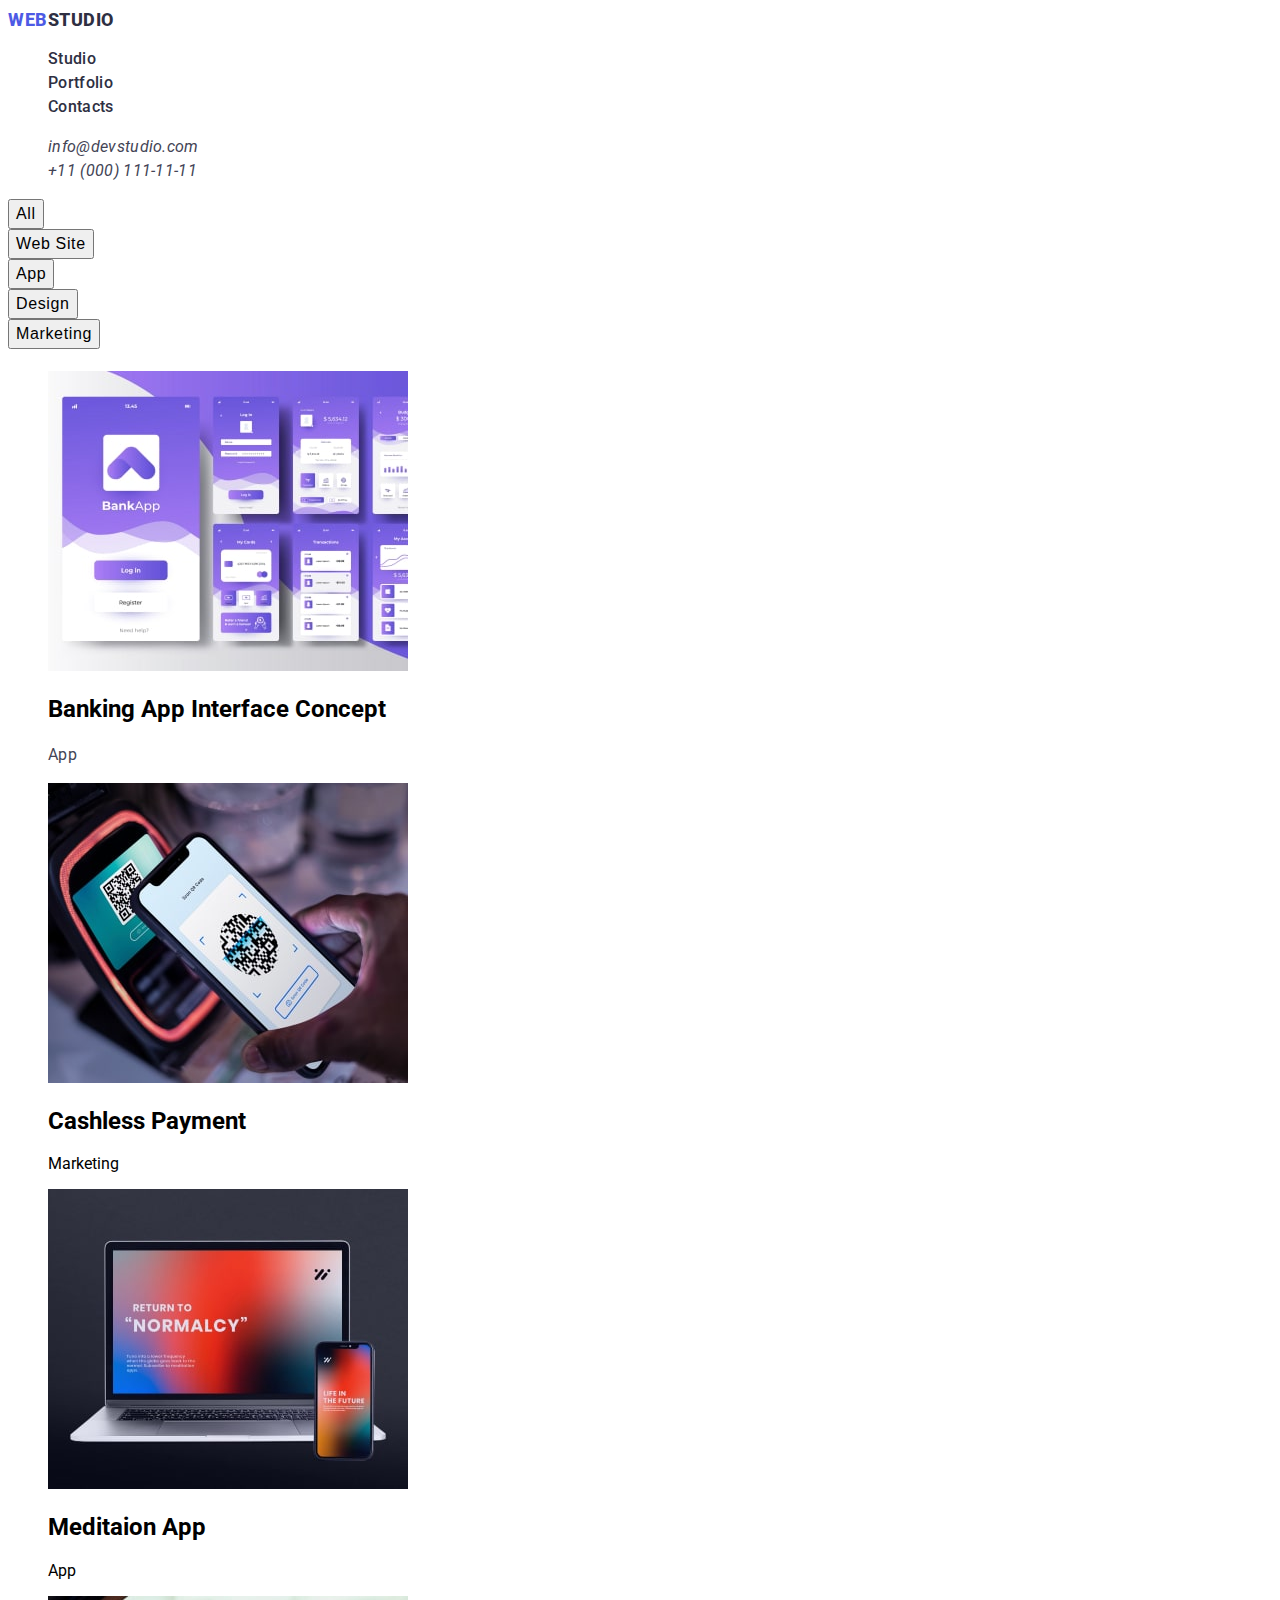
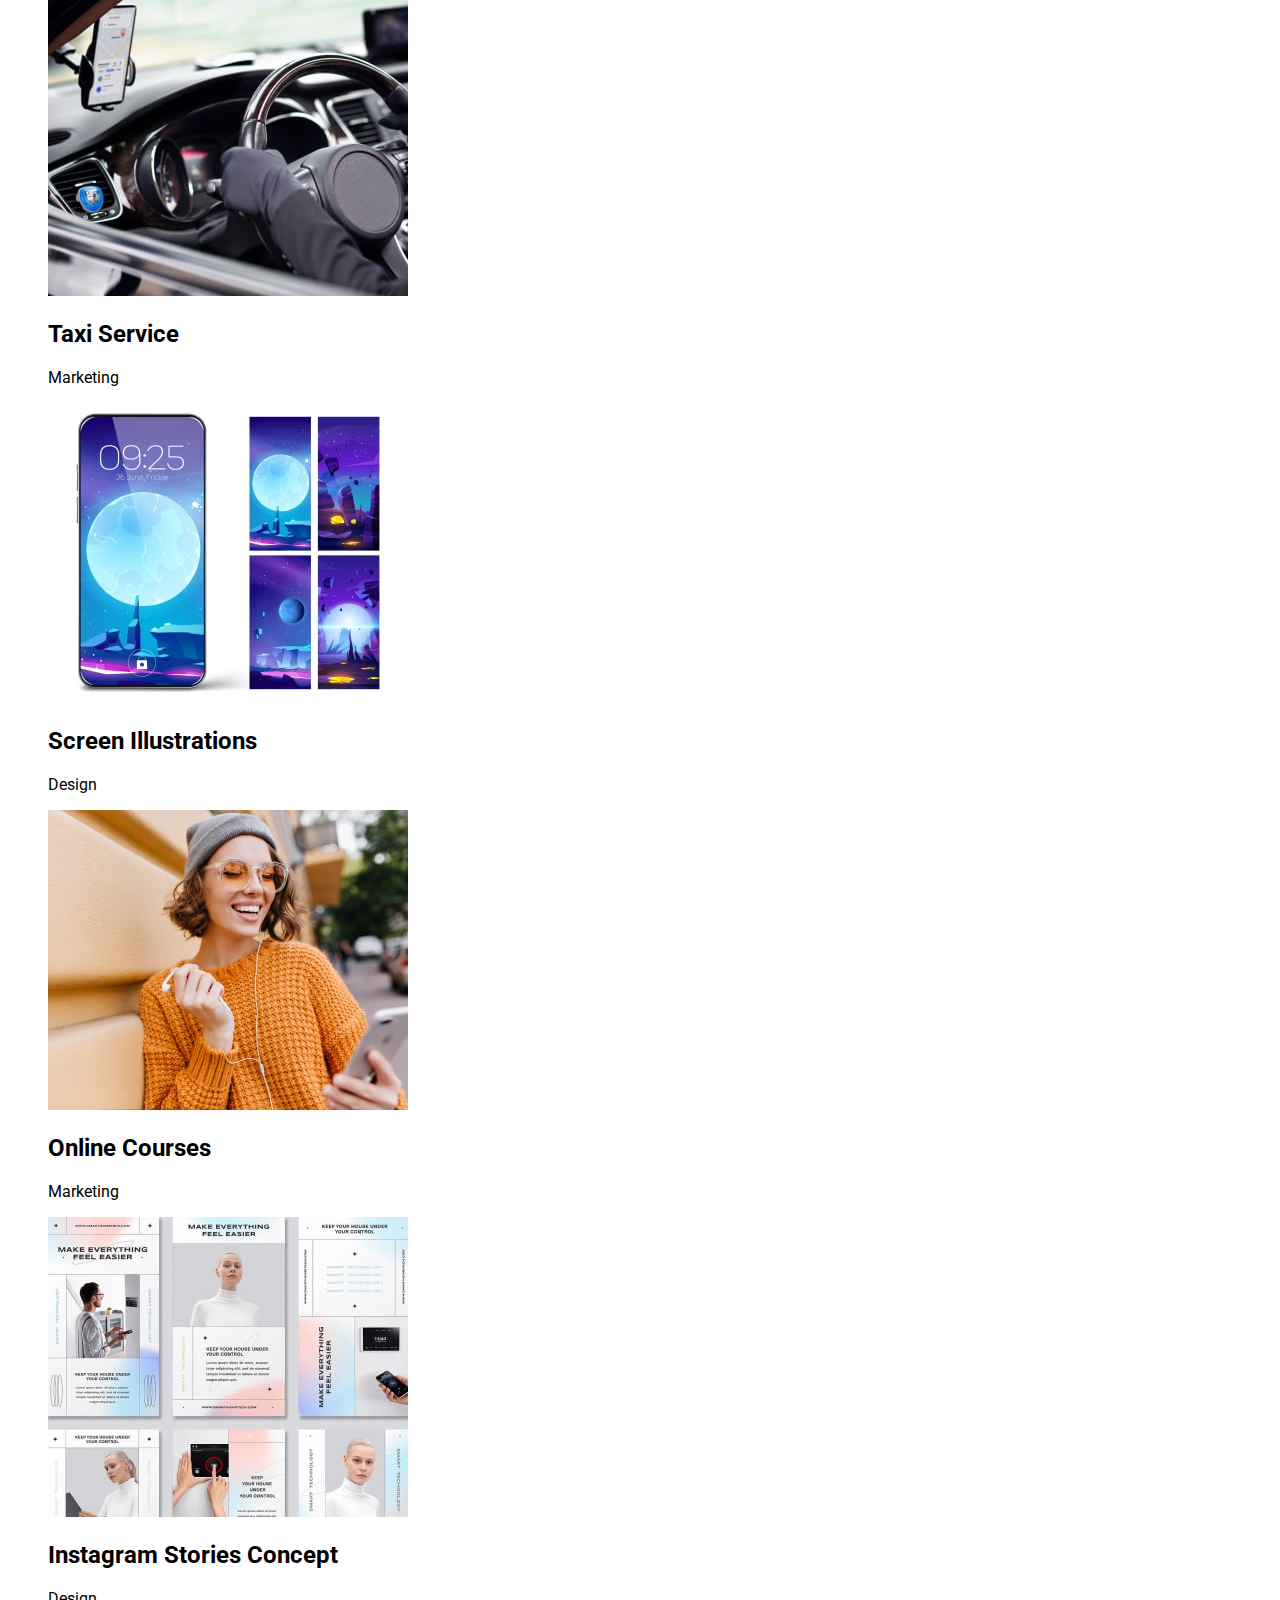
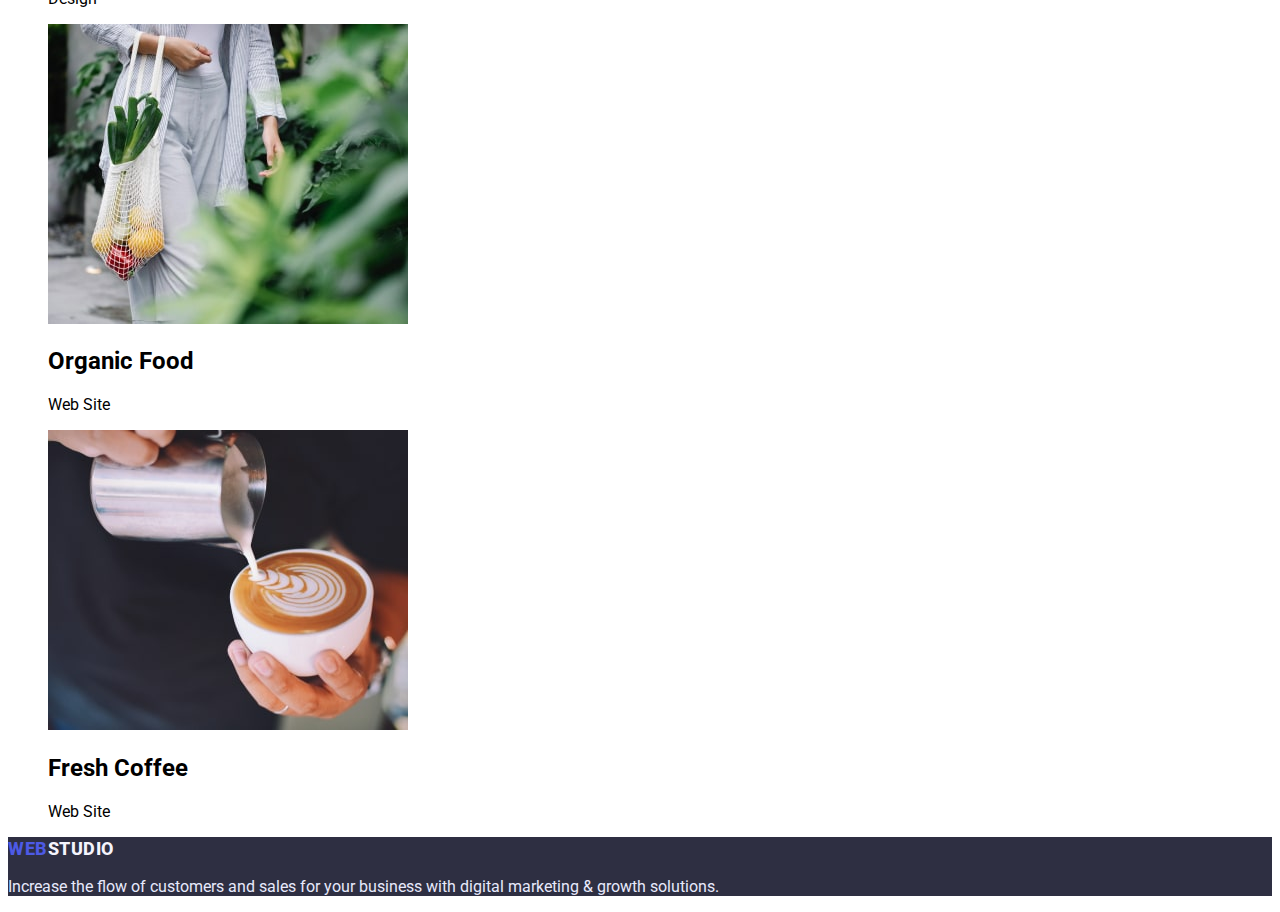
==== portfolio.html @ 5504e8b0 "portfolio-css" ====
<!DOCTYPE html>
<html lang="en">
<head>
    <meta charset="UTF-8">
    <meta http-equiv="X-UA-Compatible" content="IE=edge">
    <meta name="viewport" content="width=device-width, initial-scale=1.0">
    <title>WebStudio</title>
    <link rel="preconnect" href="https://fonts.googleapis.com">
<link rel="preconnect" href="https://fonts.gstatic.com" crossorigin>
<link href="https://fonts.googleapis.com/css2?family=Raleway:wght@800&family=Roboto:wght@400;500;700;900&display=swap" rel="stylesheet">
    <link rel="stylesheet" href="./css/styles.css">
</head>
<body>
    <!-- Header -->
    <header class="page-header">
        <nav class="page-nav">
            <a href="./index.html" class="logo"><span class="accent">Web</span>Studio</a>
        <ul class="menu list">
            <li class="menu-item">
                <a class="menu-link link" href="./index.html">Studio</a>
            </li>
            <li class="menu-item">
                <a class="menu-link link" href="">Portfolio</a>
            </li>
            <li class="menu-item">
                <a class="menu-link link" href="">Contacts</a>
            </li>
        </ul>
        </nav>
        <address>
        <ul class="list">
            <li><a class="contact-email link" href="mailto:info@devstudio.com">info@devstudio.com</a></li>
            <li><a class="contact-phone link" href="tel:+110001111111">+11 (000) 111-11-11</a></li>
        </ul>
      </address>
    </header>
    <main>
    <section>
        
    <button class="modal-btn" type="button">All</button>
    <button class="modal-btn" type="button">Web Site</button>
    <button class="modal-btn" type="button">App</button>
    <button class="modal-btn" type="button">Design</button>
    <button class="modal-btn" type="button">Marketing</button>
    <h1></h1>
    </section>
    <section>
        <ul class="list">
            <li><img src="./images/services/banking-app.jpg" alt="app"
                 width="360"
                 height="300">
                <h2>Banking App Interface Concept</h2>
            <p class="section-description">App</p></li>
            <li><img src="./images/services/cashless-payment.jpg" alt="cashless-payment"
                 width="360"
                 height="300">
                <h2>Cashless Payment</h2>
            <p>Marketing</p></li>
            <li><img src="./images/services/meditaion-app.jpg" alt="meditaion-app"
                 width="360"
                 height="300">
                <h2>Meditaion App</h2>
            <p>App</p></li>
            <li><img src="./images/services/taxi-service.jpg" alt="taxi-service"
                 width="360"
                 height="300">
                <h2>Taxi Service</h2>
            <p>Marketing</p></li>
            <li><img src="./images/services/screen.jpg" alt="screen"
                 width="360"
                 height="300">
                <h2>Screen Illustrations</h2>
            <p>Design</p></li>
            <li><img src="./images/services/online-courses.jpg" alt="online-courses"
                 width="360"
                 height="300">
                <h2>Online Courses</h2>
            <p>Marketing</p></li>
            <li><img src="./images/services/instagram.jpg" alt="instagram"
                 width="360"
                 height="300">
                <h2>Instagram Stories Concept</h2>
            <p>Design</p></li>
            <li><img src="./images/services/organic-food.jpg" alt="organic-food"
                 width="360"
                 height="300">
                <h2>Organic Food</h2>
            <p>Web Site</p></li>
            <li><img src="./images/services/fresh-coffee.jpg" alt="fresh-coffee"
                 width="360"
                 height="300">
                <h2>Fresh Coffee</h2>
            <p>Web Site</p></li>
        </ul>
    </section>
  </main>
  <footer class="suptitle-theme-dark">
    <a href="./index.html" class="logo web"><span class="accent">Web</span>Studio</a>
    <p class="text">Increase the flow of customers and sales for your business with digital marketing & growth solutions.</p>
</footer>
</body>
</html>
---- css/styles.css ----
.list {
    list-style: none;

}

.link {
    text-decoration: none;
}

body {
    font-family: 'Roboto', sans-serif;
}

.logo {
    text-decoration: none;
    font-family: 'Raleway' sans-serif;
    font-weight: 800;
    font-size: 18px;
    line-height: 1.3;
    display: flex;
    align-items: center;
    letter-spacing: 0.03em;
    text-transform: uppercase;
    color: #2E2F42;;
    }

    .accent {
        text-decoration: none;
        font-family: 'Raleway' sans-serif;
        font-weight: 800;
        font-size: 18px;
        line-height: 1.3;
        display: flex;
        align-items: center;
        letter-spacing: 0.03em;
        text-transform: uppercase;
        color: #4D5AE5;
        
    }

    .web {
        text-decoration: none;
        font-family: 'Raleway' sans-serif;
        font-weight: 800;
        font-size: 18px;
        line-height: 1.3;
        display: flex;
        align-items: center;
        letter-spacing: 0.03em;
        text-transform: uppercase;
        color: #F4F4FD;
    }

    .text {
        color: #E7E9FC;
    }

    .hero {
        color:#FFFFFF
    }

    .suptitle-theme-dark {
        background-color: #2E2F42;;
    }

/* =============COMPONENTS================= */

.modal-btn {
font-family: 'Roboto' sans-serif;
font-weight: 500;
font-size: 16px;
line-height: 1.5;
display: flex;
align-items: center;
text-align: center;
letter-spacing: 0.04em;
cursor: pointer;
}

.modal-btn:hover,
.modal-btn:focus {
    background-color: #4D5AE5;
    color: #FFFFFF;
}

/* ================/COMPONENTS==================== */

/* ===============HEADER============== */

.menu-link {
font-weight: 500;
font-size: 16px;
line-height: 1.5;
letter-spacing: 0.02em;
color: #2E2F42;
}

.contact-email,
.contact-phone {
    font-weight: 400;
    font-size: 16px;
    line-height: 1.5;
    letter-spacing: 0.02em;
    color: #434455;
    }

   

    /* ============ /HEADER============ */

/* =================HERO=============== */

    .main-title {
font-weight: 700;
font-size: 56px;
line-height: 1.07;
letter-spacing: 0.02em;
    }

    /* ================= /HERO================ */

    /* =============OUR QUALITIES============== */

.section-description {
font-size: 16px;
line-height: 1.5;
letter-spacing: 0.02em;
color: #434455;
}
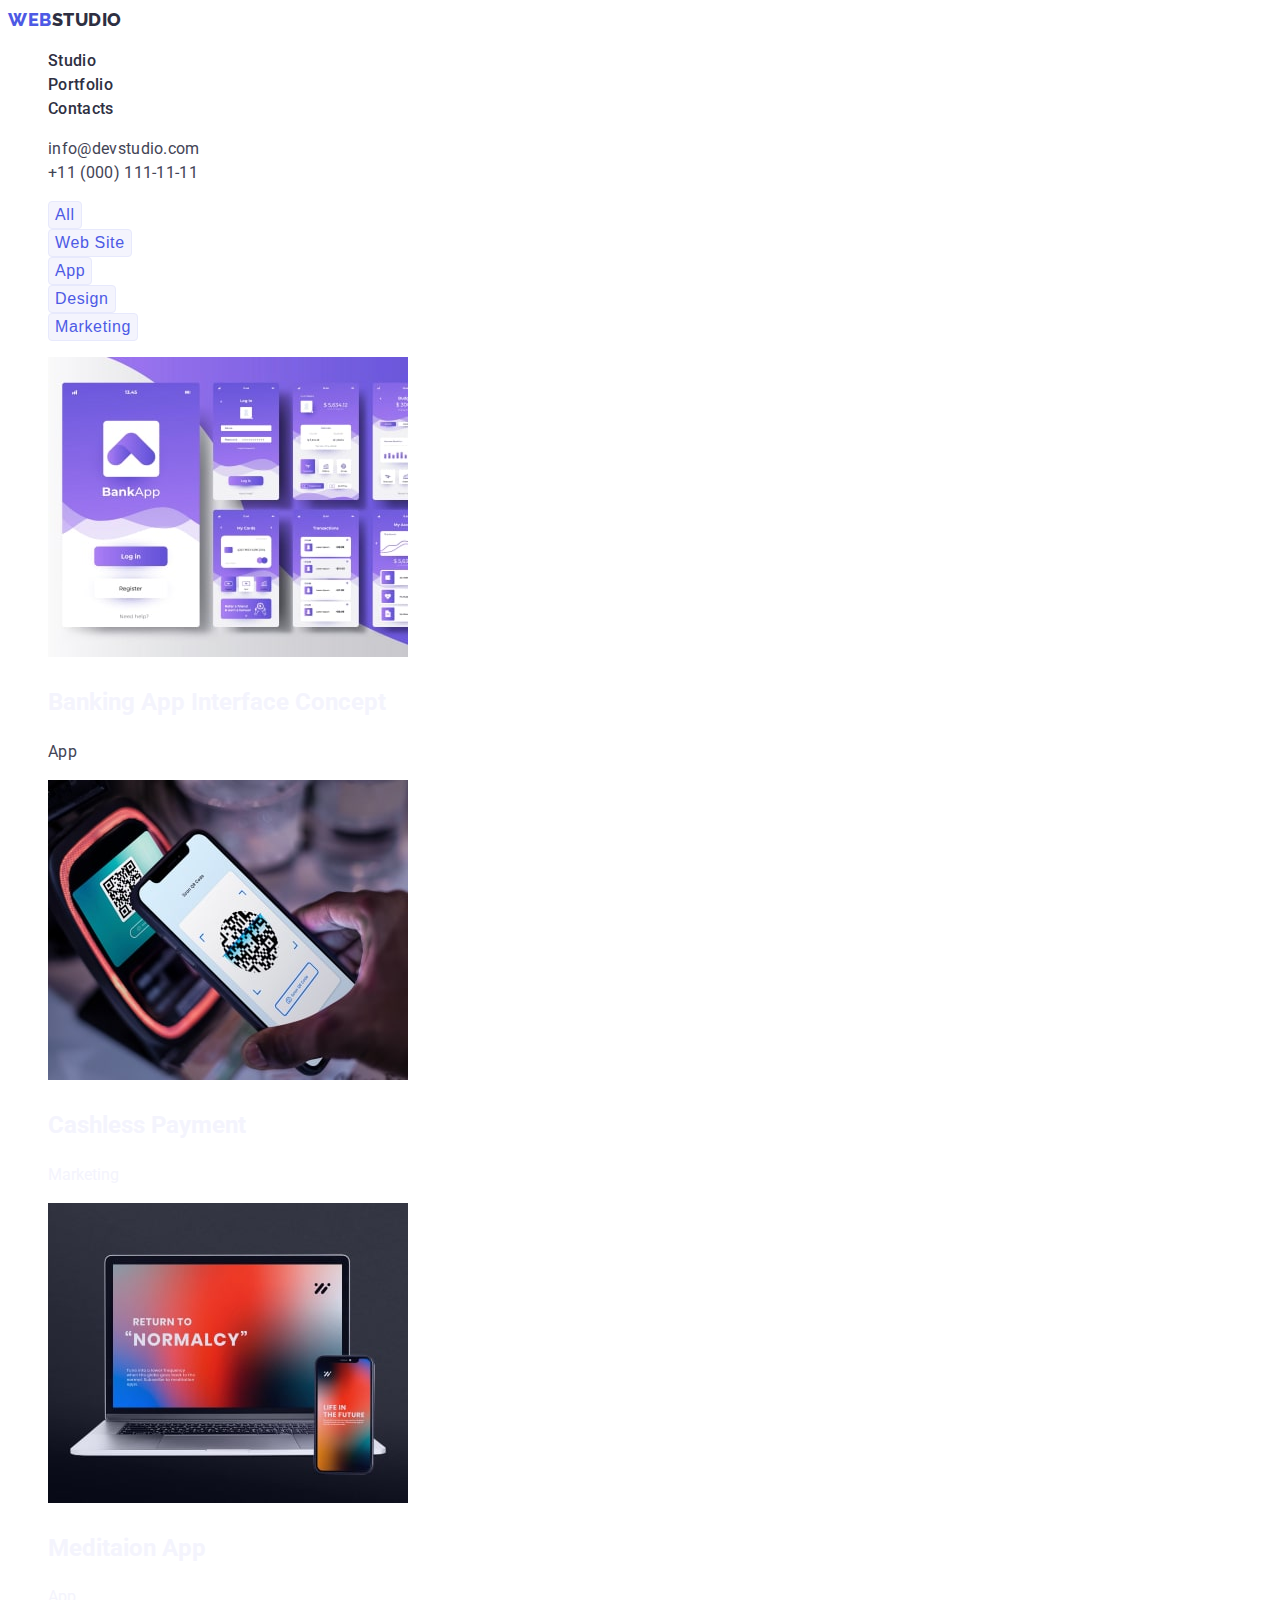
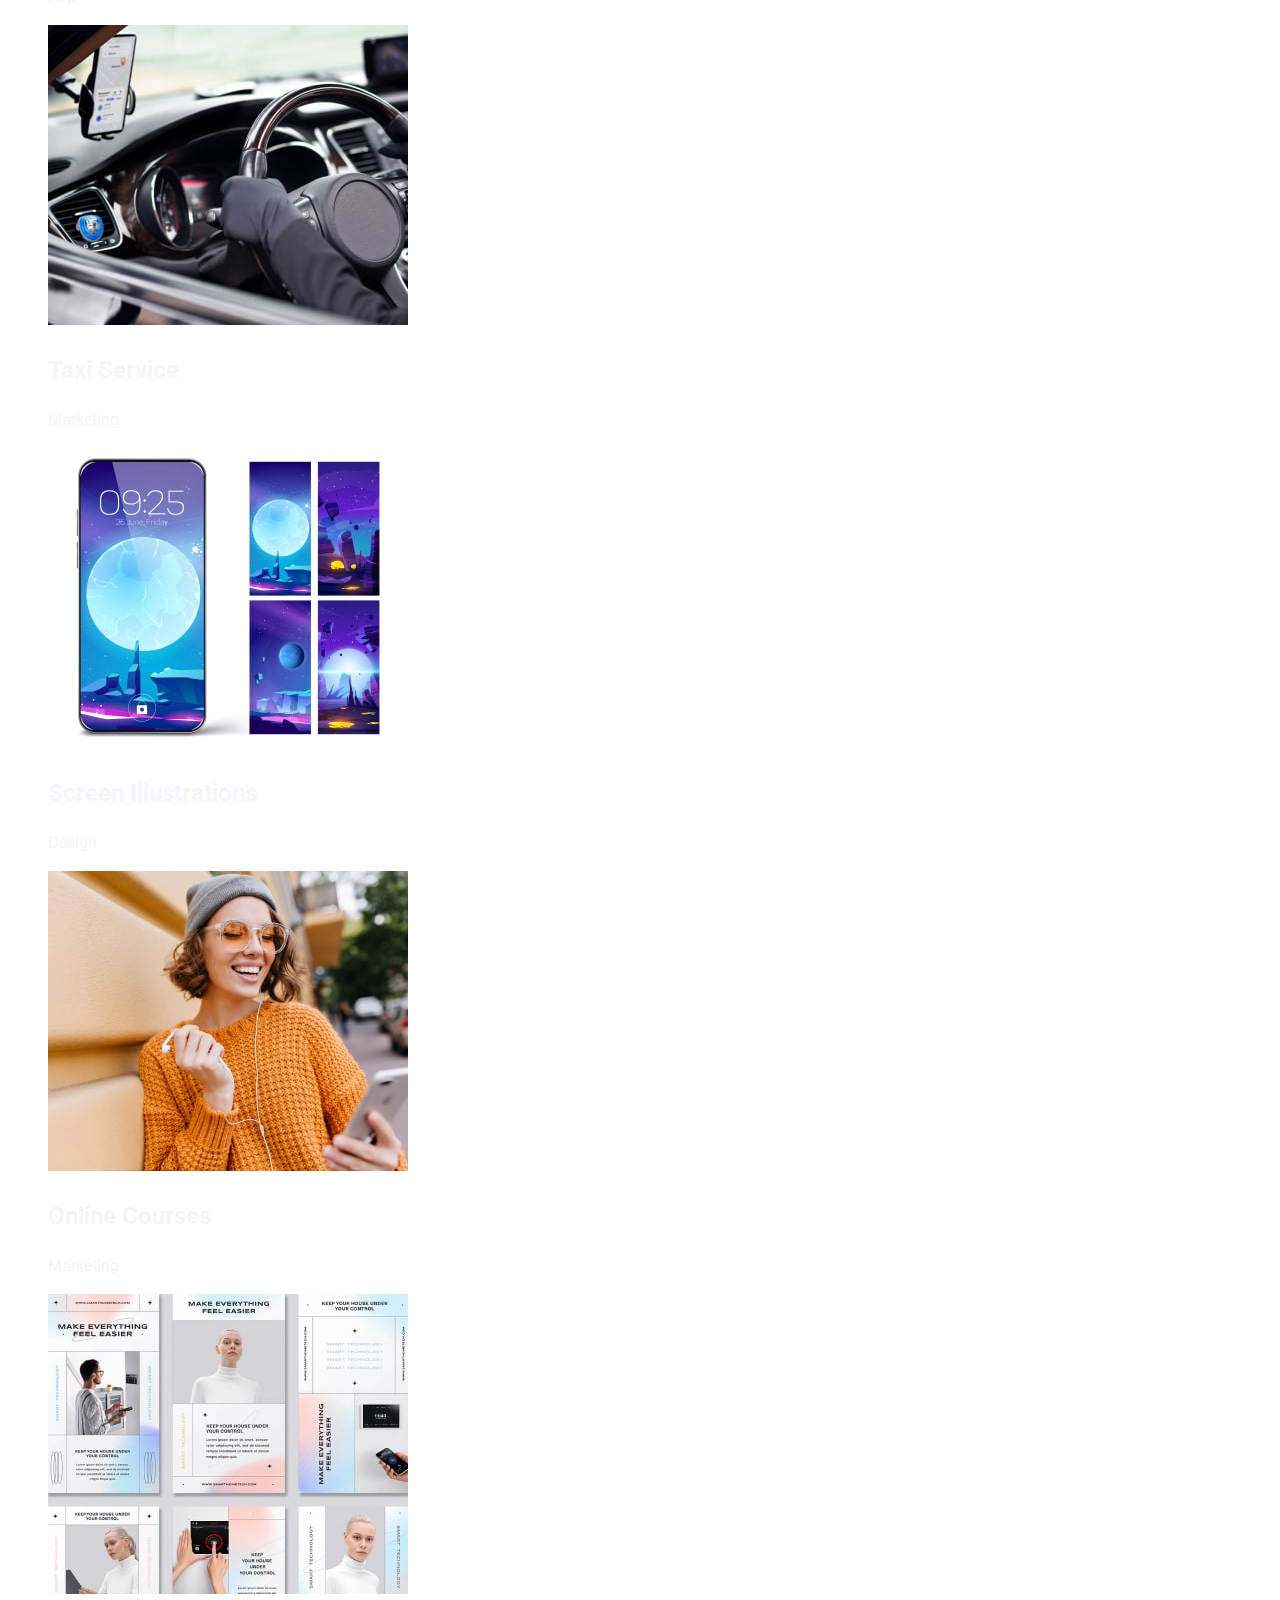
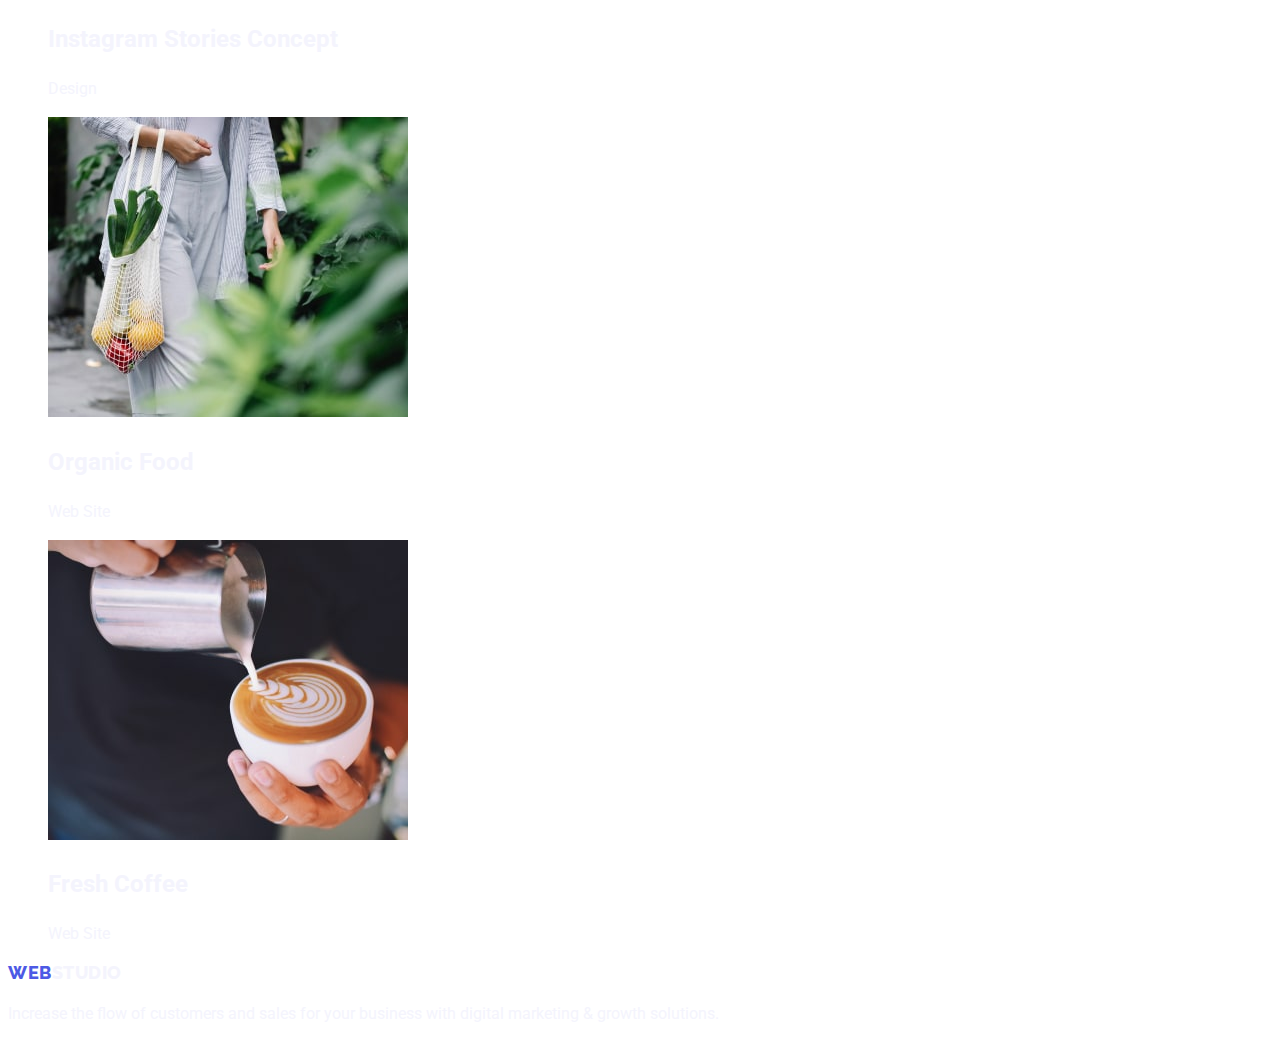
==== commit ee93ae68: "adedd descriptions sections" ====
--- a/portfolio.html
+++ b/portfolio.html
@@ -27,7 +27,7 @@
             </li>
         </ul>
         </nav>
-        <address>
+        <address class="nav">
         <ul class="list">
             <li><a class="contact-email link" href="mailto:info@devstudio.com">info@devstudio.com</a></li>
             <li><a class="contact-phone link" href="tel:+110001111111">+11 (000) 111-11-11</a></li>
@@ -36,15 +36,14 @@
     </header>
     <main>
     <section>
-        
-    <button class="modal-btn" type="button">All</button>
-    <button class="modal-btn" type="button">Web Site</button>
-    <button class="modal-btn" type="button">App</button>
-    <button class="modal-btn" type="button">Design</button>
-    <button class="modal-btn" type="button">Marketing</button>
-    <h1></h1>
-    </section>
-    <section>
+        <h1 class="hidden">Portfolio</h1>
+    <ul class="list">
+    <li class="filter-btn"><button class="buttons" type="button">All</button></li>
+    <li class="filter-btn"><button class="buttons" type="button">Web Site</button></li>
+    <li class="filter-btn"><button class="buttons" type="button">App</button></li>
+    <li class="filter-btn"><button class="buttons" type="button">Design</button></li>
+    <li class="filter-btn"><button class="buttons" type="button">Marketing</button></li>
+    </ul>
         <ul class="list">
             <li><img src="./images/services/banking-app.jpg" alt="app"
                  width="360"
@@ -95,7 +94,7 @@
     </section>
   </main>
   <footer class="suptitle-theme-dark">
-    <a href="./index.html" class="logo web"><span class="accent">Web</span>Studio</a>
+    <a href="./index.html" class="logo footer-logo"><span class="accent">Web</span>Studio</a>
     <p class="text">Increase the flow of customers and sales for your business with digital marketing & growth solutions.</p>
 </footer>
 </body>
--- a/css/styles.css
+++ b/css/styles.css
@@ -1,129 +1,258 @@
+:root {
+}
+
 .list {
-    list-style: none;
-
+  list-style: none;
 }
 
 .link {
-    text-decoration: none;
+  text-decoration: none;
 }
 
 body {
-    font-family: 'Roboto', sans-serif;
-}
-
+  font-family: "Roboto", sans-serif;
+  font-size: 16px;
+  line-height: 1.5;
+  color: #f4f4fd;
+  background-color: #ffffff;
+}
+
+/* ===============HEADER============== */
 .logo {
-    text-decoration: none;
-    font-family: 'Raleway' sans-serif;
-    font-weight: 800;
-    font-size: 18px;
-    line-height: 1.3;
-    display: flex;
-    align-items: center;
-    letter-spacing: 0.03em;
-    text-transform: uppercase;
-    color: #2E2F42;;
-    }
-
-    .accent {
-        text-decoration: none;
-        font-family: 'Raleway' sans-serif;
-        font-weight: 800;
-        font-size: 18px;
-        line-height: 1.3;
-        display: flex;
-        align-items: center;
-        letter-spacing: 0.03em;
-        text-transform: uppercase;
-        color: #4D5AE5;
-        
-    }
-
-    .web {
-        text-decoration: none;
-        font-family: 'Raleway' sans-serif;
-        font-weight: 800;
-        font-size: 18px;
-        line-height: 1.3;
-        display: flex;
-        align-items: center;
-        letter-spacing: 0.03em;
-        text-transform: uppercase;
-        color: #F4F4FD;
-    }
-
-    .text {
-        color: #E7E9FC;
-    }
-
-    .hero {
-        color:#FFFFFF
-    }
-
-    .suptitle-theme-dark {
-        background-color: #2E2F42;;
-    }
-
-/* =============COMPONENTS================= */
-
-.modal-btn {
-font-family: 'Roboto' sans-serif;
-font-weight: 500;
+  text-decoration: none;
+  font-family: "Raleway", sans-serif;
+  font-weight: 800;
+  font-size: 18px;
+  line-height: 1.3;
+  letter-spacing: 0.03em;
+  text-transform: uppercase;
+  color: #2e2f42;
+}
+.accent {
+  color: #4d5ae5;
+}
+
+.menu-link {
+  font-weight: 500;
+  font-size: 16px;
+  line-height: 1.5;
+  letter-spacing: 0.02em;
+  color: #2e2f42;
+}
+
+.menu-link:hover,
+.menu-link:focus {
+  color: #404bbf;
+}
+
+.contact-email,
+.contact-phone {
+  font-size: 16px;
+  line-height: 1.5;
+  letter-spacing: 0.02em;
+  color: #434455;
+}
+
+.contact-email:hover,
+.contact-email:focus {
+  color: #404bbf;
+}
+
+.contact-phone:hover,
+.contact-phone:focus {
+  color: #404bbf;
+}
+
+/* ============ /HEADER============ */
+
+/* ============ HERO============ */
+
+.hero-title {
+    font-size: 56px;
+    line-height: 1.07;
+    text-align: center;
+    letter-spacing: 0.02em;
+    color: #ffffff;
+  }
+
+ .hero {
+  background-color: #2e2f42;
+} 
+
+.hero-btn {
+    width: 169px;
+    height: 56px;
+    font-weight: 500;
+    font-size: 16px;
+    line-height: 24px;
+    background: #4D5AE5;
+    box-shadow: 0px 4px 4px rgba(0, 0, 0, 0.15);
+    border-radius: 4px;
+    cursor: pointer;
+    color: #ffffff;
+}
+
+.hero-btn:hover,
+.hero-btn:focus {
+    background: #404BBF;
+}
+/* ============ /HERO============ */
+
+/* ===============DISCRIPTION================ */
+
+.hidden {
+    position: absolute;
+    white-space: nowrap;
+    width: 1px;
+    height: 1px;
+    overflow: hidden;
+    border: 0;
+    padding: 0;
+    clip: rect(0 0 0 0);
+    clip-path: inset(50%);
+    margin: -1px;
+}
+
+.subtitle-discrip {
+    font-weight: 500;
+    font-size: 20px;
+    line-height: 1.2;
+    letter-spacing: 0.02em;
+    color: #2E2F42; 
+}
+
+.discription-text {
+    font-weight: 400;
 font-size: 16px;
 line-height: 1.5;
-display: flex;
-align-items: center;
+letter-spacing: 0.02em;
+color: #434455;
+}
+
+/* ===============/DISCRIPTION================ */
+
+/* What are we doing */
+
+.team-work-title {
+    font-weight: 700;
+    font-size: 36px;
+    line-height: 1.1;
+    text-align: center;
+    letter-spacing: 0.02em;
+    text-transform: capitalize;
+    color: #2E2F42;
+}
+
+/* ==========/What are we doing============= */
+
+/* =======TEAM========== */
+
+.team {
+    background-color: #f4f4fd;
+}
+
+.title-team {
+    font-weight: 700;
+font-size: 36px;
+line-height: 1.1;
 text-align: center;
-letter-spacing: 0.04em;
-cursor: pointer;
-}
-
-.modal-btn:hover,
-.modal-btn:focus {
-    background-color: #4D5AE5;
-    color: #FFFFFF;
-}
-
-/* ================/COMPONENTS==================== */
-
-/* ===============HEADER============== */
-
-.menu-link {
+letter-spacing: 0.02em;
+text-transform: capitalize;
+color: #2E2F42;
+}
+
+.team-mait {
 font-weight: 500;
+font-size: 20px;
+line-height: 1.2;
+letter-spacing: 0.02em;
+color: #2E2F42;
+
+}
+
+.team-spec {
+font-weight: 400;
 font-size: 16px;
 line-height: 1.5;
 letter-spacing: 0.02em;
-color: #2E2F42;
-}
-
-.contact-email,
-.contact-phone {
+color: #434455;
+
+}
+
+.team-card {
+    width: 264px;
+    background: #FFFFFF;
+}
+
+/* ===========/TEAM============= */
+
+/* ==========FOOTER============== */
+
+.footer {
+    background: #2E2F42;
+}
+
+.footer-logo {
+    font-weight: 800;
+font-size: 18px;
+line-height: 1.17;
+letter-spacing: 0.03em;
+text-transform: uppercase;
+color: #F4F4FD;
+}
+
+.footer-text {
     font-weight: 400;
+font-size: 16px;
+line-height: 1.5;
+letter-spacing: 0.02em;
+color: #E7E9FC;
+}
+
+/* =============COMPONENTS================= */
+
+.buttons {
+    background: #f4f4fd;
+    border: 1px solid #e7e9fc;
+    border-radius: 4px;
+    font-weight: 500;
     font-size: 16px;
     line-height: 1.5;
-    letter-spacing: 0.02em;
-    color: #434455;
-    }
-
-   
-
-    /* ============ /HEADER============ */
-
-/* =================HERO=============== */
-
-    .main-title {
-font-weight: 700;
-font-size: 56px;
-line-height: 1.07;
-letter-spacing: 0.02em;
-    }
-
-    /* ================= /HERO================ */
-
-    /* =============OUR QUALITIES============== */
+    letter-spacing: 0.04em;
+  
+    color: #4d5ae5;
+    cursor: pointer;
+  }
+  
+  .buttons:hover,
+  .buttons:focus {
+    background: #404bbf;
+    color: #ffffff;
+    box-shadow: 0px 3px 1px rgba(0, 0, 0, 0.1), 0px 2px 1px rgba(0, 0, 0, 0.08),
+      0px 2px 2px rgba(0, 0, 0, 0.12);
+  }
+  
+  .nav {
+    font-style: normal;
+  }
+  
+  .gallery {
+    font-weight: 700;
+    font-size: 36px;
+    line-height: 1.1;
+    text-align: center;
+    letter-spacing: 0.02em;
+    text-transform: capitalize;
+    color: #2e2f42;
+  }
+  
+  /* ================/COMPONENTS==================== */
+
+/* =============OUR QUALITIES============== */
 
 .section-description {
-font-size: 16px;
-line-height: 1.5;
-letter-spacing: 0.02em;
-color: #434455;
-}+  font-size: 16px;
+  line-height: 1.5;
+  letter-spacing: 0.02em;
+  color: #434455;
+}
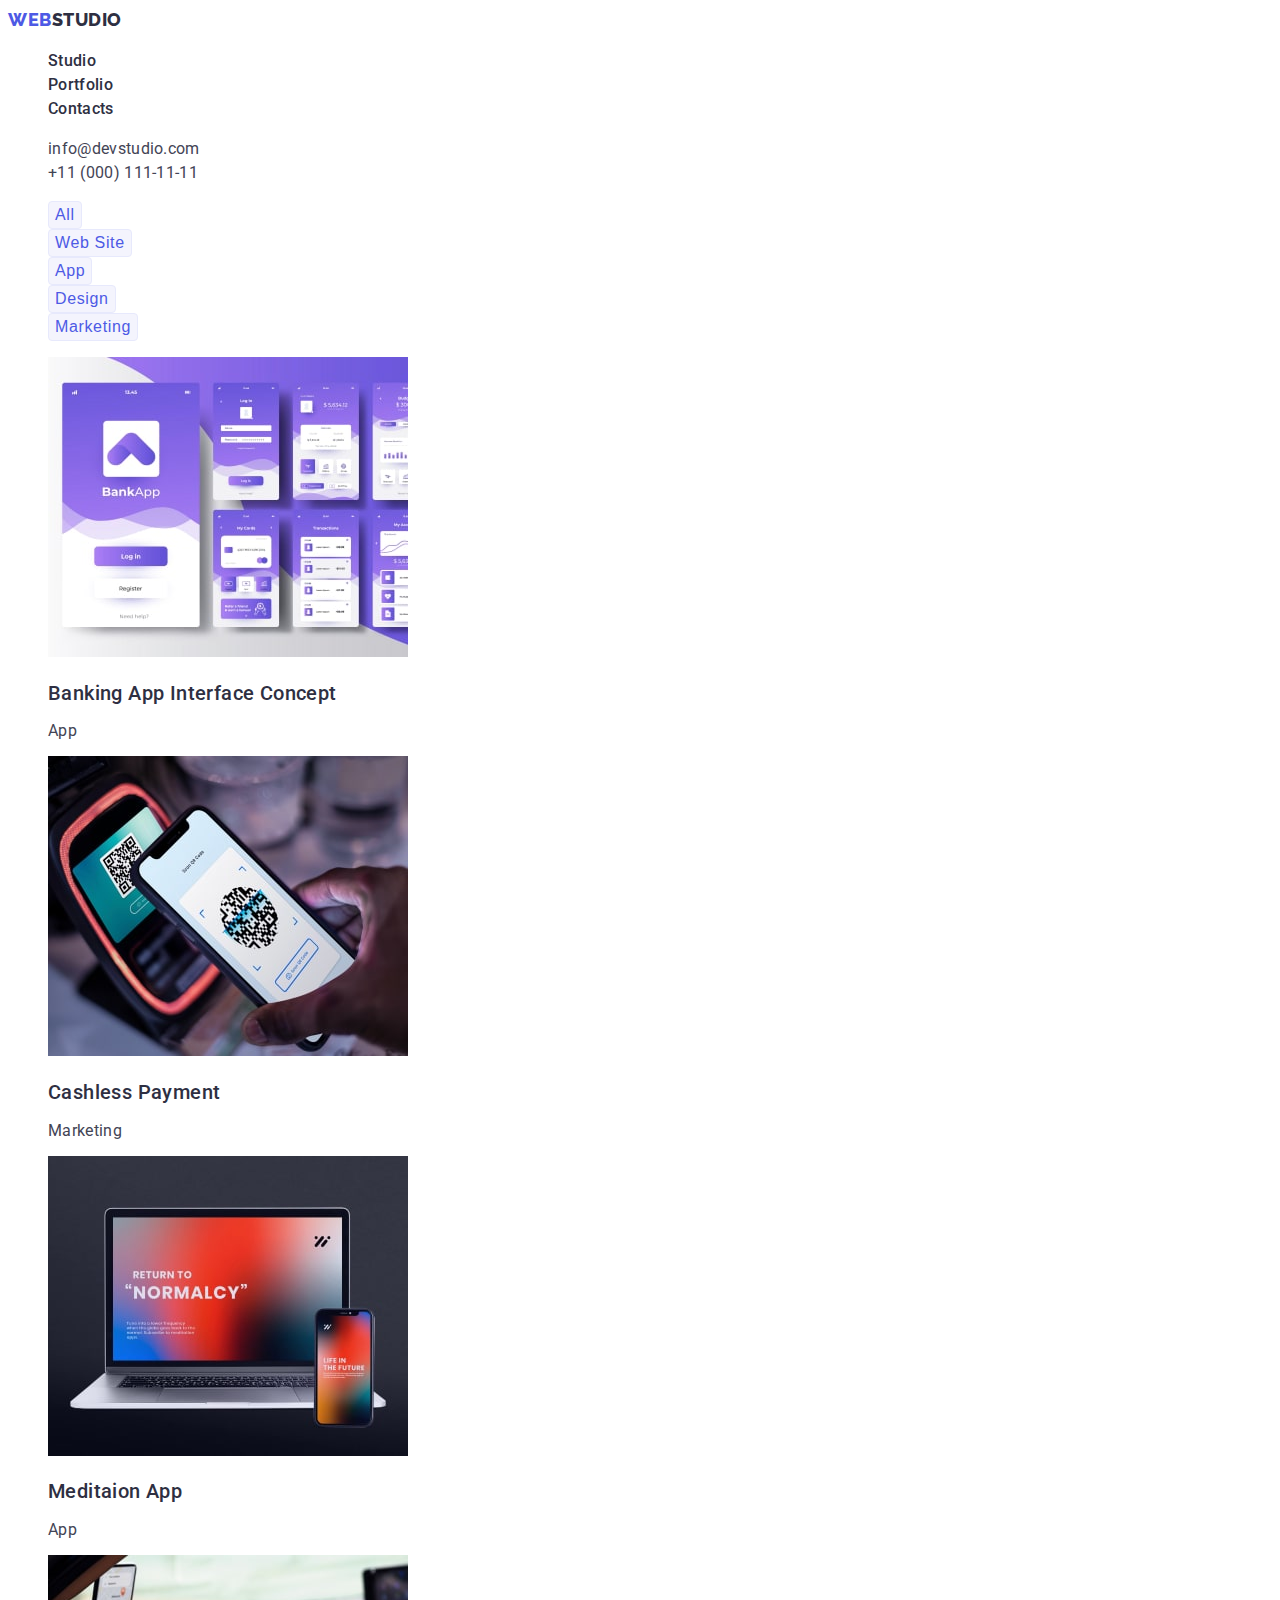
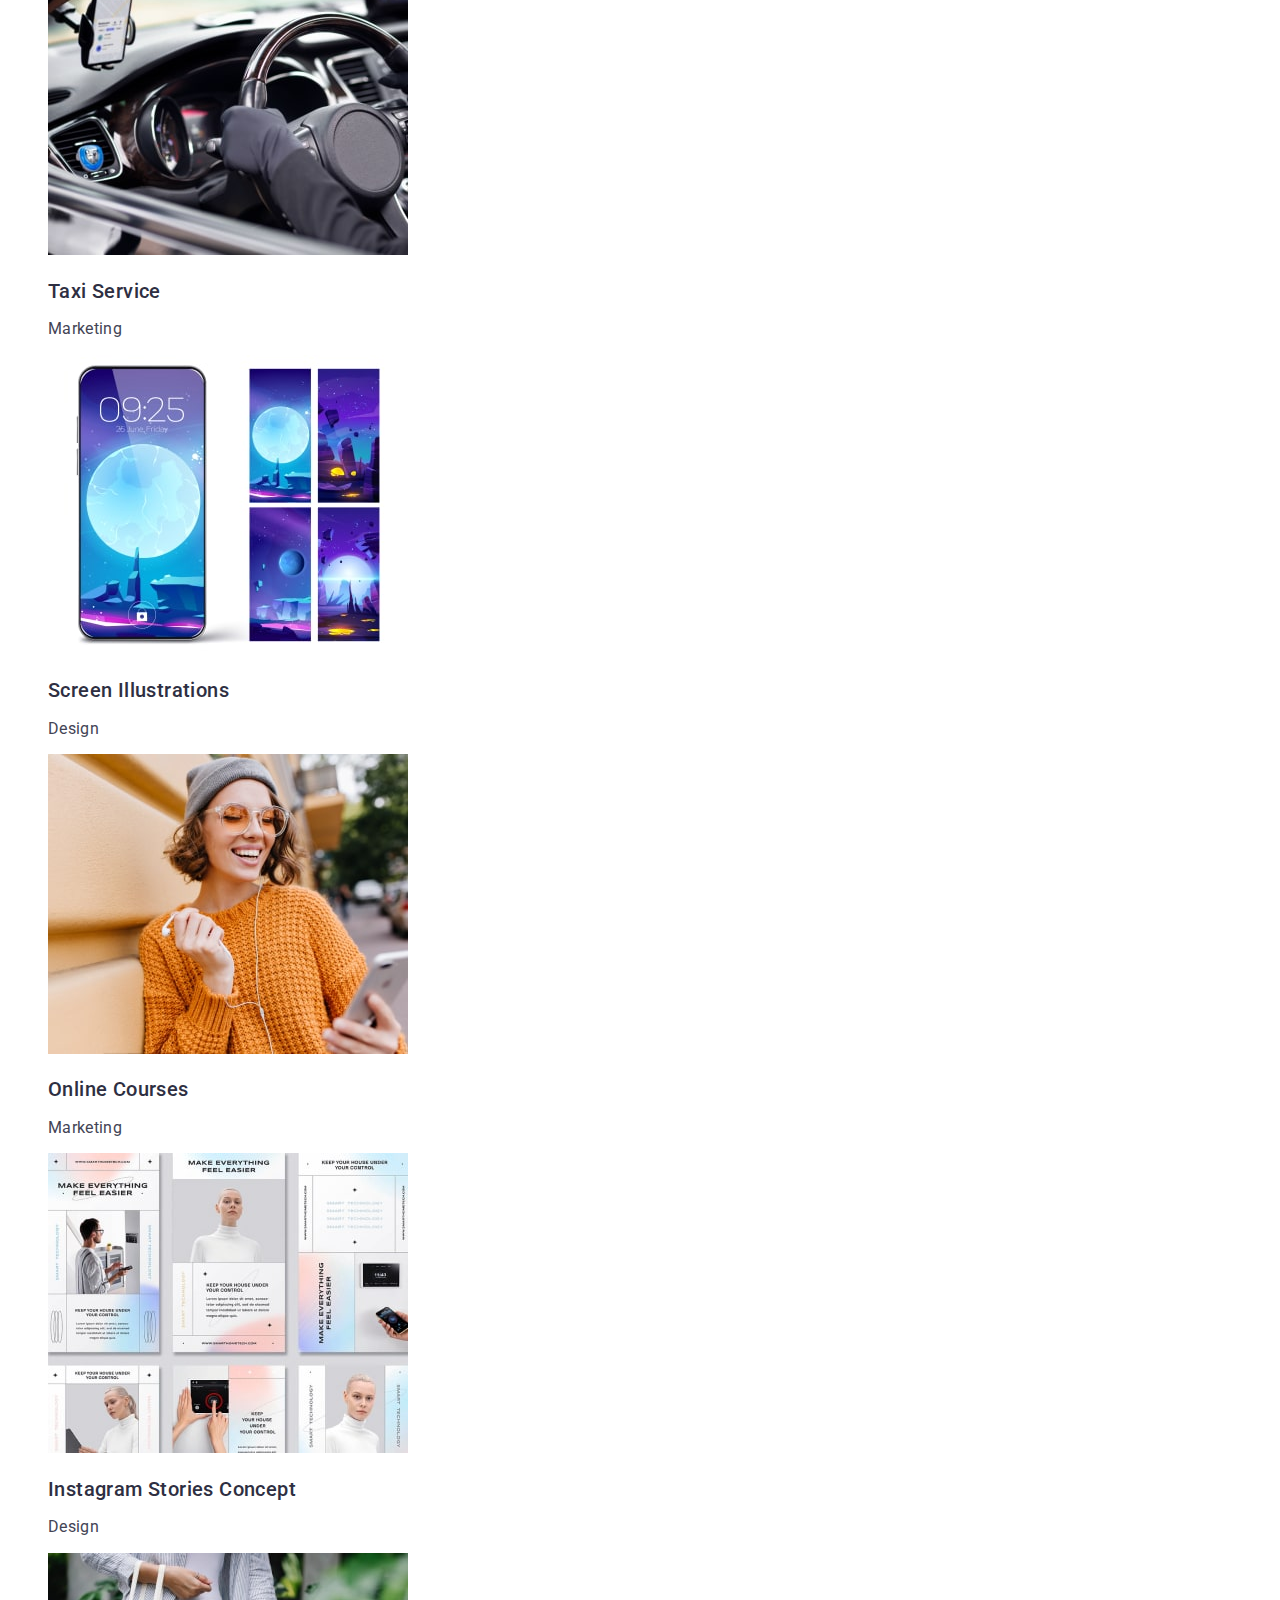
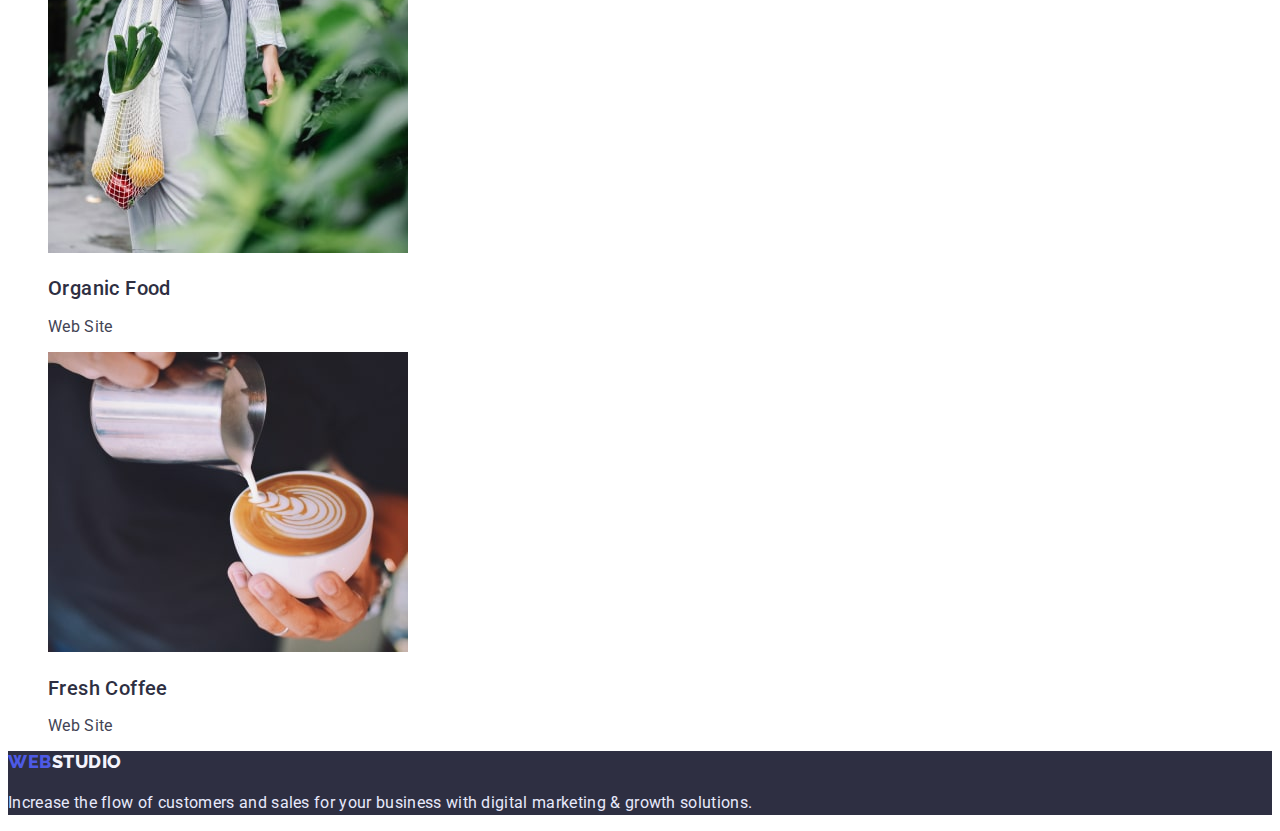
==== commit 4bd8ef63: "portfolio" ====
--- a/portfolio.html
+++ b/portfolio.html
@@ -48,54 +48,54 @@
             <li><img src="./images/services/banking-app.jpg" alt="app"
                  width="360"
                  height="300">
-                <h2>Banking App Interface Concept</h2>
-            <p class="section-description">App</p></li>
+                <h2 class="img-text">Banking App Interface Concept</h2>
+            <p class="card-text">App</p></li>
             <li><img src="./images/services/cashless-payment.jpg" alt="cashless-payment"
                  width="360"
                  height="300">
-                <h2>Cashless Payment</h2>
-            <p>Marketing</p></li>
+                <h2 class="img-text">Cashless Payment</h2>
+            <p class="card-text">Marketing</p></li>
             <li><img src="./images/services/meditaion-app.jpg" alt="meditaion-app"
                  width="360"
                  height="300">
-                <h2>Meditaion App</h2>
-            <p>App</p></li>
+                <h2 class="img-text">Meditaion App</h2>
+            <p class="card-text">App</p></li>
             <li><img src="./images/services/taxi-service.jpg" alt="taxi-service"
                  width="360"
                  height="300">
-                <h2>Taxi Service</h2>
-            <p>Marketing</p></li>
+                <h2 class="img-text">Taxi Service</h2>
+            <p class="card-text">Marketing</p></li>
             <li><img src="./images/services/screen.jpg" alt="screen"
                  width="360"
                  height="300">
-                <h2>Screen Illustrations</h2>
-            <p>Design</p></li>
+                <h2 class="img-text">Screen Illustrations</h2>
+            <p class="card-text">Design</p></li>
             <li><img src="./images/services/online-courses.jpg" alt="online-courses"
                  width="360"
                  height="300">
-                <h2>Online Courses</h2>
-            <p>Marketing</p></li>
+                <h2 class="img-text">Online Courses</h2>
+            <p class="card-text">Marketing</p></li>
             <li><img src="./images/services/instagram.jpg" alt="instagram"
                  width="360"
                  height="300">
-                <h2>Instagram Stories Concept</h2>
-            <p>Design</p></li>
+                <h2 class="img-text">Instagram Stories Concept</h2>
+            <p class="card-text">Design</p></li>
             <li><img src="./images/services/organic-food.jpg" alt="organic-food"
                  width="360"
                  height="300">
-                <h2>Organic Food</h2>
-            <p>Web Site</p></li>
+                <h2 class="img-text">Organic Food</h2>
+            <p class="card-text">Web Site</p></li>
             <li><img src="./images/services/fresh-coffee.jpg" alt="fresh-coffee"
                  width="360"
                  height="300">
-                <h2>Fresh Coffee</h2>
-            <p>Web Site</p></li>
+                <h2 class="img-text">Fresh Coffee</h2>
+            <p class="card-text">Web Site</p></li>
         </ul>
     </section>
   </main>
-  <footer class="suptitle-theme-dark">
+  <footer class="footer">
     <a href="./index.html" class="logo footer-logo"><span class="accent">Web</span>Studio</a>
-    <p class="text">Increase the flow of customers and sales for your business with digital marketing & growth solutions.</p>
+    <p class="footer-text">Increase the flow of customers and sales for your business with digital marketing & growth solutions.</p>
 </footer>
 </body>
 </html>--- a/css/styles.css
+++ b/css/styles.css
@@ -1,4 +1,7 @@
 :root {
+--primary-font: "Roboto", sans-serif;
+--secondary-font: "Raleway", sans-serif;
+--accent-color: #404bbf;
 }
 
 .list {
@@ -10,7 +13,7 @@
 }
 
 body {
-  font-family: "Roboto", sans-serif;
+  font-family: var(--primary-font);
   font-size: 16px;
   line-height: 1.5;
   color: #f4f4fd;
@@ -20,7 +23,7 @@
 /* ===============HEADER============== */
 .logo {
   text-decoration: none;
-  font-family: "Raleway", sans-serif;
+  font-family: var(--secondary-font);
   font-weight: 800;
   font-size: 18px;
   line-height: 1.3;
@@ -42,7 +45,7 @@
 
 .menu-link:hover,
 .menu-link:focus {
-  color: #404bbf;
+  color: var(--accent-color);
 }
 
 .contact-email,
@@ -55,12 +58,12 @@
 
 .contact-email:hover,
 .contact-email:focus {
-  color: #404bbf;
+  color: var(--accent-color);
 }
 
 .contact-phone:hover,
 .contact-phone:focus {
-  color: #404bbf;
+  color: var(--accent-color);
 }
 
 /* ============ /HEADER============ */
@@ -94,7 +97,7 @@
 
 .hero-btn:hover,
 .hero-btn:focus {
-    background: #404BBF;
+    background: var(--accent-color);
 }
 /* ============ /HERO============ */
 
@@ -131,7 +134,7 @@
 
 /* ===============/DISCRIPTION================ */
 
-/* What are we doing */
+/* ================WHAT ARE WE DOING=================== */
 
 .team-work-title {
     font-weight: 700;
@@ -143,7 +146,7 @@
     color: #2E2F42;
 }
 
-/* ==========/What are we doing============= */
+/* ==========/WHAT ARE WE DOING============= */
 
 /* =======TEAM========== */
 
@@ -208,6 +211,9 @@
 letter-spacing: 0.02em;
 color: #E7E9FC;
 }
+
+/* =============/FOOTER===================== */
+
 
 /* =============COMPONENTS================= */
 
@@ -226,7 +232,7 @@
   
   .buttons:hover,
   .buttons:focus {
-    background: #404bbf;
+    background: var(--accent-color);
     color: #ffffff;
     box-shadow: 0px 3px 1px rgba(0, 0, 0, 0.1), 0px 2px 1px rgba(0, 0, 0, 0.08),
       0px 2px 2px rgba(0, 0, 0, 0.12);
@@ -248,11 +254,22 @@
   
   /* ================/COMPONENTS==================== */
 
-/* =============OUR QUALITIES============== */
-
-.section-description {
-  font-size: 16px;
-  line-height: 1.5;
-  letter-spacing: 0.02em;
-  color: #434455;
-}
+/* =============PORTFOLIO============== */
+
+.img-text {
+font-weight: 500;
+font-size: 20px;
+line-height: 1.2;
+letter-spacing: 0.02em;
+color: #2E2F42;
+}
+
+.card-text {
+font-weight: 400;
+font-size: 16px;
+line-height: 1.2;
+letter-spacing: 0.02em;
+color: #434455;
+}
+
+/* ===============/PORTFOLIO=============== */